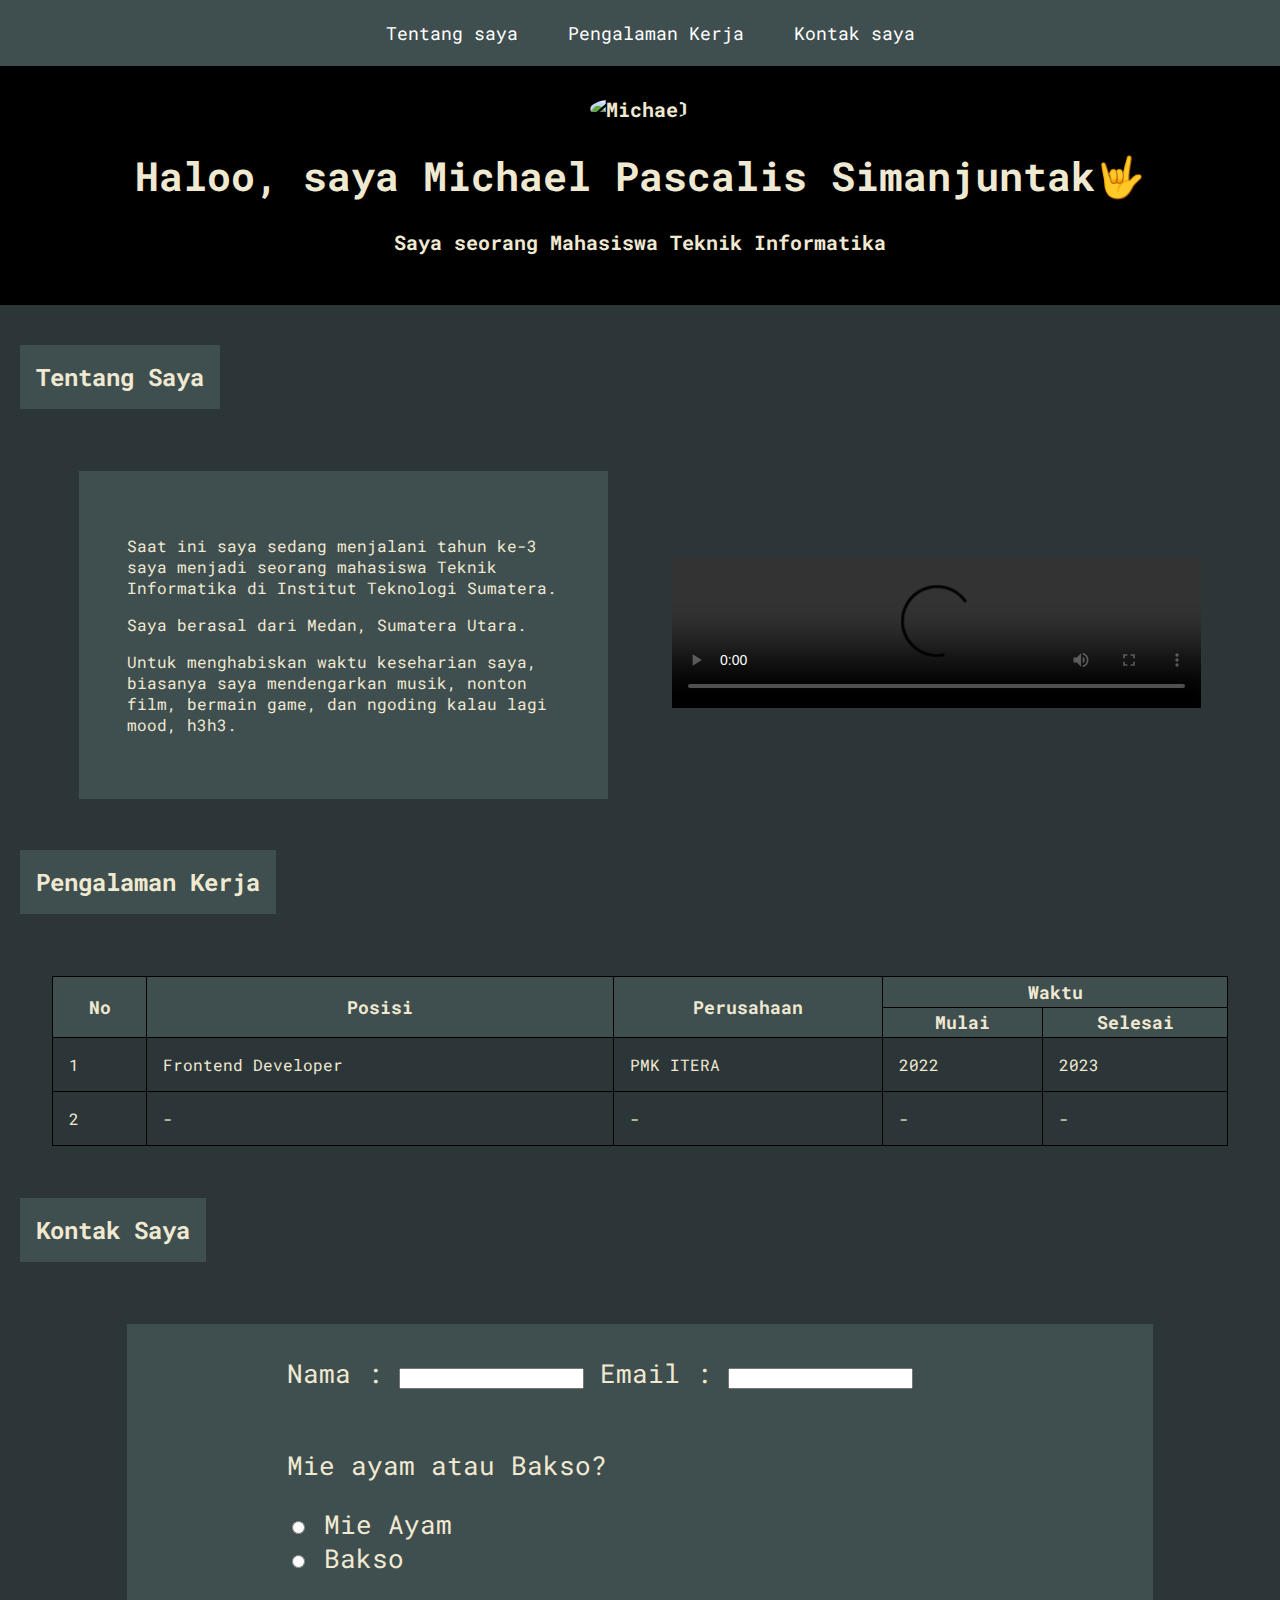
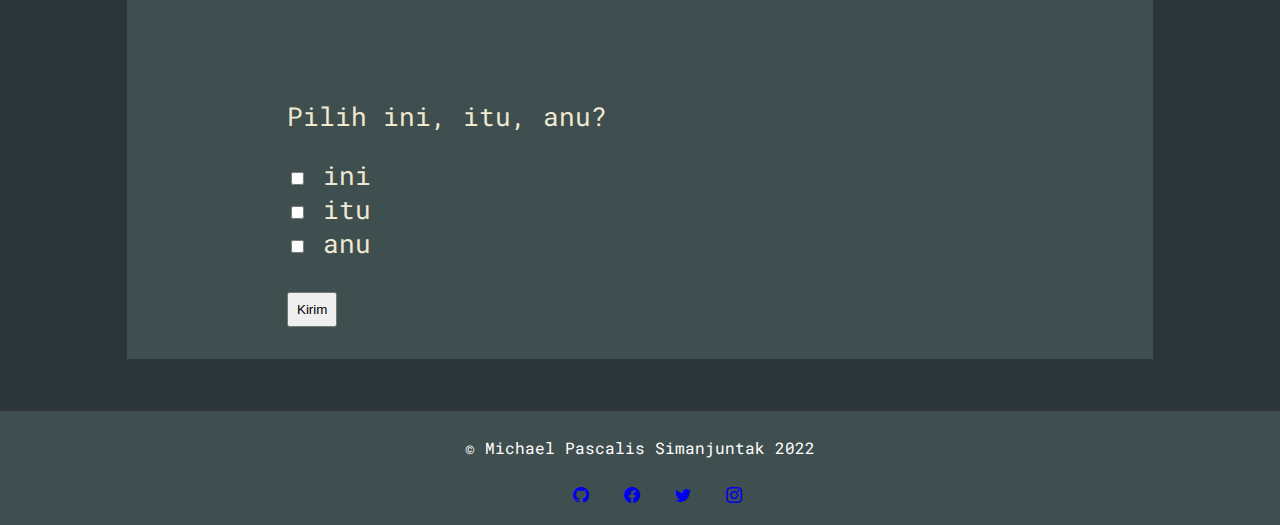
==== Pert2/tugas.html @ 7232c24b "tugas prak 2" ====
<!DOCTYPE html>
<html lang="en">

<head>
    <meta charset="UTF-8">
    <meta http-equiv="X-UA-Compatible" content="IE=edge">
    <meta name="viewport" content="width=device-width, initial-scale=1.0">
    <title>Praktikum 2</title>

    <!-- Style CSS -->
    <link rel="stylesheet" type="text/css" href="style.css">

    <link rel="stylesheet" href="https://cdn.jsdelivr.net/npm/bootstrap-icons@1.7.1/font/bootstrap-icons.css" />

</head>

<body>
    <header>
        <nav>
            <ul>
                <li><a href="#tentang_saya">Tentang saya</a></li>
                <li><a href="#pengalaman_kerja">Pengalaman Kerja</a></li>
                <li><a href="#kontak_saya">Kontak saya</a> </li>
            </ul>
        </nav>
        <div class="jumbotron">
            <img src="https://res.cloudinary.com/direnafzc/image/upload/v1667022959/michael_fhopon.jpg" alt="Michael"
                class="rounded" width="200" />

            <h1>Haloo, saya Michael Pascalis Simanjuntak🤟</h1>

            <p>Saya seorang Mahasiswa Teknik Informatika</p>
        </div>
    </header>

    <main>
        <div id="content">
            <section id="tentang_saya">
                <h2>Tentang Saya</h2>
                <div class="tentang">
                    <div class="deskripsi">
                        <p>Saat ini saya sedang menjalani tahun ke-3 saya menjadi seorang mahasiswa Teknik Informatika
                            di
                            Institut
                            Teknologi Sumatera.</p>
                        <p>Saya
                            berasal
                            dari Medan, Sumatera Utara.</p>
                        <p>Untuk menghabiskan waktu keseharian saya, biasanya saya
                            mendengarkan
                            musik,
                            nonton film, bermain game, dan ngoding kalau lagi mood, h3h3.</p>
                    </div>
                    <div class="video">
                        <video width="100%" controls>
                            <source
                                src="https://res.cloudinary.com/direnafzc/video/upload/v1667022750/Snaptik.app_7117989386326789403_pten5r.mp4"
                                type="video/mp4">
                        </video>
                    </div>
                </div>

            </section>


            <section id="pengalaman_kerja">
                <h2>Pengalaman Kerja</h2>
                <div class="pengalaman">
                    <table class="table">
                        <thead>
                            <tr>
                                <th rowspan="2">No</th>
                                <th rowspan="2">Posisi</th>
                                <th rowspan="2">Perusahaan</th>
                                <th colspan="2">Waktu</th>
                            </tr>
                            <tr>
                                <th>Mulai</th>
                                <th>Selesai</th>
                            </tr>
                        </thead>
                        <tbody>
                            <tr>
                                <td>1</td>
                                <td>Frontend Developer</td>
                                <td>PMK ITERA</td>
                                <td>2022</td>
                                <td>2023</td>
                            </tr>
                            <tr>
                                <td>2</td>
                                <td>-</td>
                                <td>-</td>
                                <td>-</td>
                                <td>-</td>
                            </tr>
                        </tbody>
                    </table>
                </div>
            </section>

            <section id="kontak_saya">
                <h2>Kontak Saya</h2>
                <div class="kontak">
                    <form class="form">
                        <div>
                            <label for="nama">Nama :</label>
                            <input type="text" name="nama" id="nama">
                            <label for="nama">Email :</label>
                            <input type="email" name="email" id="email">
                        </div>

                        <div id="radioo">
                            <p>Mie ayam atau Bakso?</p>
                            <div>
                                <input type="radio" value="sudah">
                                <label>Mie Ayam</label>
                            </div>

                            <div>
                                <input type="radio" value="belum">
                                <label>Bakso</label>
                            </div>
                        </div>

                        <br>
                        <div id="checkboks">
                            <p>Pilih ini, itu, anu?</p>
                            <div>
                                <input type="checkbox" value="ini">
                                <label>ini</label>
                            </div>

                            <div>
                                <input type="checkbox" value="itu">
                                <label>itu</label>
                            </div>

                            <div>
                                <input type="checkbox" value="anu">
                                <label>anu</label>
                            </div>
                        </div>

                        <button type="submit">Kirim</button>
                    </form>
                </div>
            </section>
        </div>
    </main>


    <footer>
        <p>© Michael Pascalis Simanjuntak 2022</p>
        <section class="flex-column icon">
            <div class="instagram detail-icon">
                <a href="http://instagram.com/kl._stak" target="_blank" class="footer-icon">
                    <i class="bi bi-instagram"></i>
                </a>
            </div>
            <div class="twitter detail-icon">
                <a href="https://twitter.com/klstak" target="_blank" class="footer-icon">
                    <i class="bi bi-twitter"></i>
                </a>
            </div>
            <div class="facebook detail-icon">
                <a href="https://www.facebook.com/m.gam1ng" target="_blank" class="footer-icon">
                    <i class="bi bi-facebook"></i>
                </a>
            </div>
            <div class="github detail-icon">
                <a href="https://github.com/klstak" target="_blank" class="footer-icon">
                    <i class="bi bi-github"></i>
                </a>
            </div>
    </footer>
</body>

</html>
---- Pert2/style.css ----
@import url('https://fonts.googleapis.com/css2?family=Lato:ital@1&family=Noto+Sans:wght@300&family=Roboto+Mono:wght@200&display=swap');
* {
  box-sizing: border-box;
}
body {
  margin: 0;
  padding: 0;
  font-family: 'Roboto Mono', monospace;
  color: #F0E9D2;
  background-color: #2C3639;
}
h2 {
    background-color: #3F4E4F;
    max-width: fit-content;
    padding: 1rem;
}
header {
  display: inline;
  text-align: center;
}
header .jumbotron {
  font-size: 20px;
  font-weight: bolder;
  padding: 30px;
  text-align: center;
  background-image: url(./assets/bg.png);
  background-repeat: space;
  background-position: center;
  background-color: #000000;
}
.rounded {
    border-radius: 50%;
}
header nav {
  top: 0;
  padding: 5px;
  position: sticky;
  background-color: #3F4E4F;
}
header nav li {
  display: inline;
  list-style-type: none;
  margin-right: 20px;
}
header nav a {
  font-size: 18px;
  font-weight: 400;
  text-decoration: none;
  color: #fff;
  padding: 5px;
  margin: 5px;
}
header nav a:hover {
  box-shadow: 0 0 10px 0 #eee;
  border-radius: 50px;
}
main {
    padding: 20px;
    overflow: auto;
}
.tentang {
    margin-top: 30px;
    align-items: center;
    display: flex;
    flex-wrap: wrap;
    gap: 4rem;
    justify-content: center;
    padding: 2rem;
}
.deskripsi {
    flex-basis: 45%;
    background-color: #3F4E4F;
    padding: 3rem;
 }
.video {
    flex-basis: 45%;
    width: 100%;
    height: 100%;
}
.pengalaman {
    margin-top: 30px;
    padding: 2rem;
 }
.table {
    width: 100%;
    border-collapse: collapse;
 }
 
.table th {
    background-color: #3F4E4F;
    padding: .2rem;
    font-size: 1.1rem;
    border: 1px solid #000000;
 }
 
.table td {
    padding: 1rem;
    font-size: 1rem;
    border: 1px solid #000000;
}
.kontak {
    margin-top: 30px;
    padding: 2rem;
    display: flex;
    align-items: center;
    justify-content: center;
}
.form {
    display: flex;
    flex-direction: column;
    background-color: #3F4E4F;
    gap: 2rem;
    padding: 2rem 15rem 2rem 10rem;
    font-size: 1.6rem;
    max-width: fit-content;
}
button {
    max-width: fit-content;
    padding: .5rem;
 }
.icon {
    display: flex;
    flex-direction: row-reverse;
    justify-content: center;
    align-items: center;
    padding: 10px;
    border-radius: 20%;
}
.detail-icon {
    justify-content: center;
    align-items: center;
    margin-left: 35px;
}
.detail-icon:hover {
    box-shadow: 0 0 30px 0 #000000;
}
footer {
    padding: 10px;
    color: #fff;
    background-color: #3F4E4F;
    text-align: center;
}
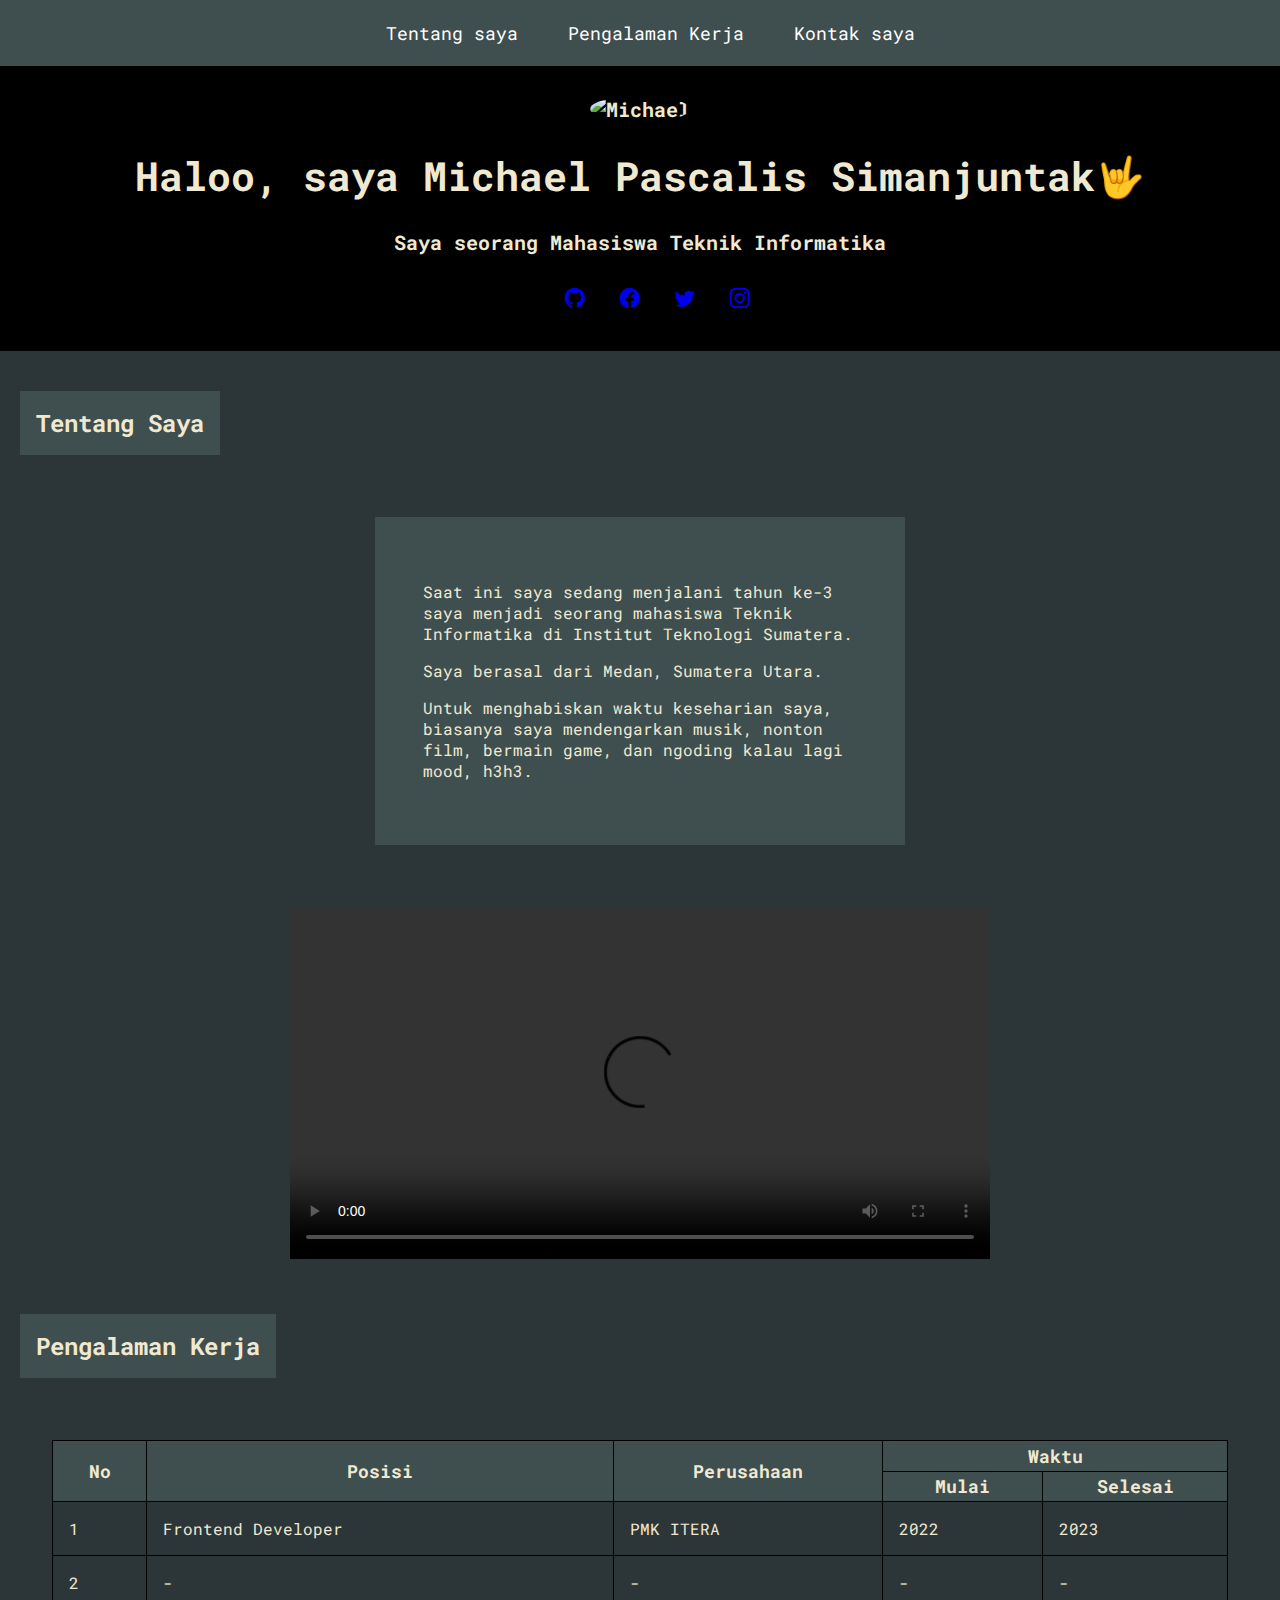
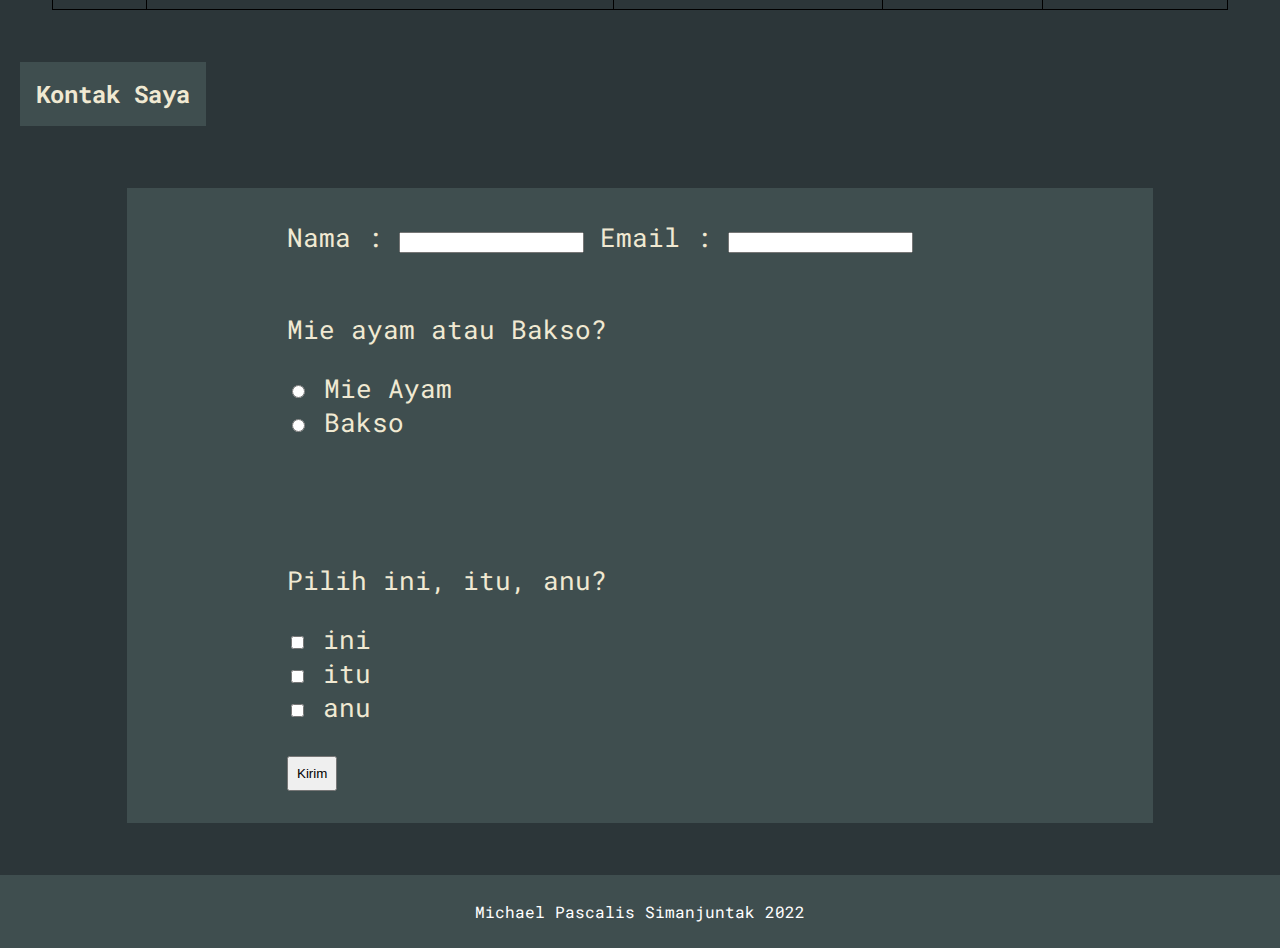
==== commit 1cb42141: "tugas prak 2" ====
--- a/Pert2/tugas.html
+++ b/Pert2/tugas.html
@@ -30,6 +30,30 @@
             <h1>Haloo, saya Michael Pascalis Simanjuntak🤟</h1>
 
             <p>Saya seorang Mahasiswa Teknik Informatika</p>
+            <div>
+                <div class="icon">
+                    <div class="instagram detail-icon">
+                        <a href="http://instagram.com/kl._stak" target="_blank" class="footer-icon">
+                            <i class="bi bi-instagram"></i>
+                        </a>
+                    </div>
+                    <div class="twitter detail-icon">
+                        <a href="https://twitter.com/klstak" target="_blank" class="footer-icon">
+                            <i class="bi bi-twitter"></i>
+                        </a>
+                    </div>
+                    <div class="facebook detail-icon">
+                        <a href="https://www.facebook.com/m.gam1ng" target="_blank" class="footer-icon">
+                            <i class="bi bi-facebook"></i>
+                        </a>
+                    </div>
+                    <div class="github detail-icon">
+                        <a href="https://github.com/klstak" target="_blank" class="footer-icon">
+                            <i class="bi bi-github"></i>
+                        </a>
+                    </div>
+                </div>
+            </div>
         </div>
     </header>
 
@@ -52,7 +76,7 @@
                             nonton film, bermain game, dan ngoding kalau lagi mood, h3h3.</p>
                     </div>
                     <div class="video">
-                        <video width="100%" controls>
+                        <video width="700" height="350" controls>
                             <source
                                 src="https://res.cloudinary.com/direnafzc/video/upload/v1667022750/Snaptik.app_7117989386326789403_pten5r.mp4"
                                 type="video/mp4">
@@ -151,28 +175,7 @@
 
 
     <footer>
-        <p>© Michael Pascalis Simanjuntak 2022</p>
-        <section class="flex-column icon">
-            <div class="instagram detail-icon">
-                <a href="http://instagram.com/kl._stak" target="_blank" class="footer-icon">
-                    <i class="bi bi-instagram"></i>
-                </a>
-            </div>
-            <div class="twitter detail-icon">
-                <a href="https://twitter.com/klstak" target="_blank" class="footer-icon">
-                    <i class="bi bi-twitter"></i>
-                </a>
-            </div>
-            <div class="facebook detail-icon">
-                <a href="https://www.facebook.com/m.gam1ng" target="_blank" class="footer-icon">
-                    <i class="bi bi-facebook"></i>
-                </a>
-            </div>
-            <div class="github detail-icon">
-                <a href="https://github.com/klstak" target="_blank" class="footer-icon">
-                    <i class="bi bi-github"></i>
-                </a>
-            </div>
+        <p>Michael Pascalis Simanjuntak 2022</p>
     </footer>
 </body>
 
